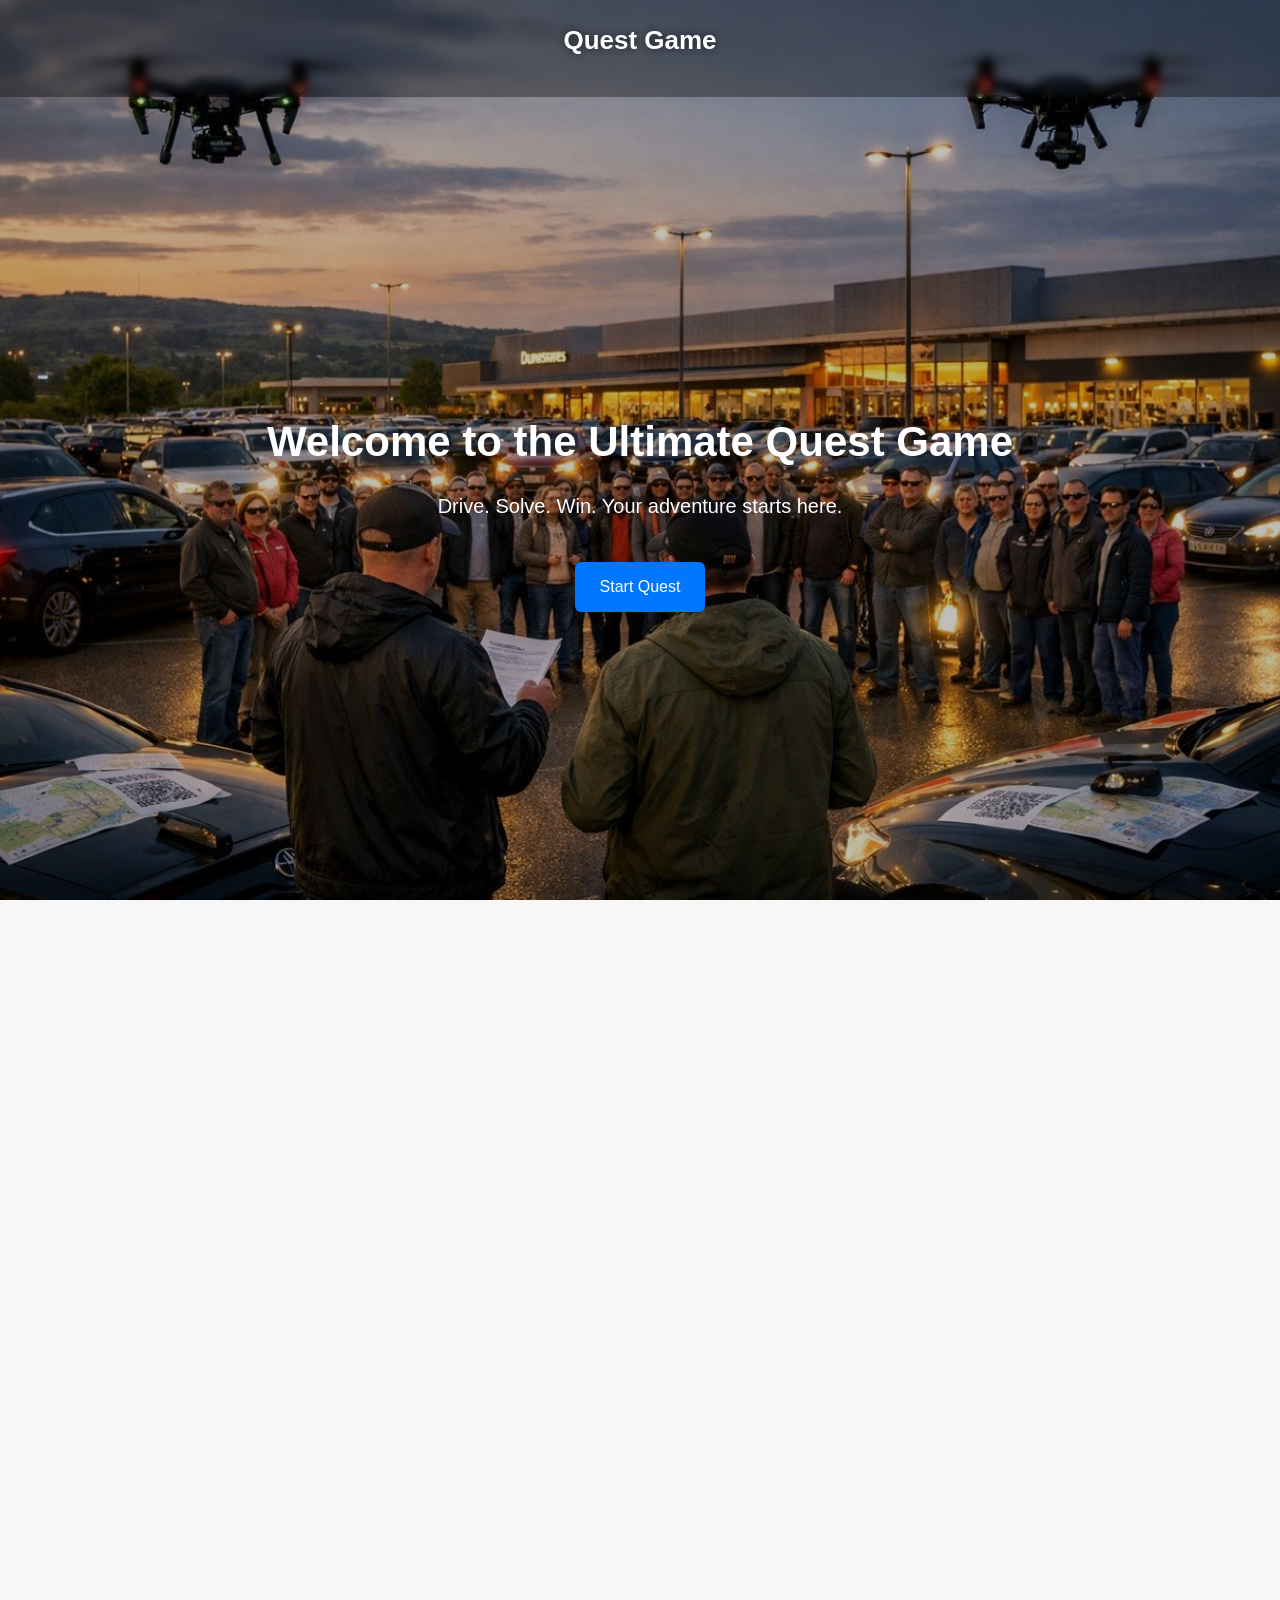
==== index.html @ c4f96b84 "First commit" ====
<!doctype html>
<html lang="en">
  <head>
    <meta charset="UTF-8" />
    <meta name="viewport" content="width=device-width, initial-scale=1.0" />
    <title>Quest Game</title>

    <!-- Global styles -->
    <link rel="stylesheet" href="style.css" />
  </head>

  <body>
    <!-- HEADER (не займає місце, буде поверх hero) -->
    <header>
      <h1><a href="index.html" class="logo-link">Quest Game</a></h1>
    </header>

    <main>
      <!-- HERO SECTION -->
      <section class="hero">
        <div class="hero-overlay">
          <h2>Welcome to the Ultimate Quest Game</h2>
          <p>Drive. Solve. Win. Your adventure starts here.</p>
          <a href="quest.html" class="btn">Start Quest</a>
        </div>
      </section>

      <!-- ABOUT SECTION -->
      <section class="about">
        <h3>What is this quest?</h3>
        <p>
          This is an interactive car-based adventure where you solve puzzles,
          follow clues, and compete with other teams across the city.
        </p>
      </section>

      <!-- FEATURES SECTION -->
      <section class="features">
        <h3>Why choose our quest?</h3>

        <ul>
          <li>Unique storyline</li>
          <li>Real locations and challenges</li>
          <li>Perfect for couples, friends, and families</li>
          <li>Easy registration and instant start</li>
          <li>Easy registration and instant start</li>
          <li>Easy registration and instant start</li>
        </ul>
      </section>

      <!-- CTA SECTION -->
      <section class="cta">
        <h3>Ready to begin?</h3>
        <a href="register.html" class="btn">Register Now</a>
      </section>
    </main>

    <!-- FOOTER -->
    <footer>
      <p>© 2026 Quest Game</p>
    </footer>

    <!-- Global scripts -->
    <script src="js/main.js"></script>
  </body>
</html>
---- style.css ----
/* ===== GLOBAL RESET ===== */
* {
  margin: 0;
  padding: 0;
  box-sizing: border-box;
}

/* ===== GLOBAL BASE ===== */
html,
body {
  height: 100%;
  width: 100%;
  font-family: Arial, sans-serif;
  background-color: #f7f7f7;
  color: #222;
  line-height: 1.6;
  overflow-x: hidden;
}

/* ===== HEADER (поверх hero, читабельний) ===== */
header {
  position: absolute;
  top: 0;
  left: 0;
  width: 100%;
  padding: 20px 0;
  text-align: center;
  background: rgba(0, 0, 0, 0.35);
  backdrop-filter: blur(4px);
  color: white;
  z-index: 10;
  border: none;
}

/* Лінк у хедері */
.logo-link {
  color: inherit;
  text-decoration: none;
}

.logo-link:hover {
  opacity: 0.8;
}

header h1 {
  font-size: 26px;
  text-shadow: 0 0 10px rgba(0, 0, 0, 0.7);
}

/* ===== FOOTER ===== */
footer {
  text-align: center;
  padding: 15px 0;
  background: #fff;
  border-top: 1px solid #ddd;
  margin-top: 40px;
}

/* ===== MAIN SECTIONS ===== */
main section {
  padding: 40px 20px;
  width: 100%;
  max-width: 900px;
  margin: 0 auto;
}

/* ===== TITLES ===== */
h1,
h2,
h3 {
  margin-bottom: 15px;
  text-align: center;
}

/* ===== BUTTONS ===== */
.btn {
  display: inline-block;
  padding: 12px 25px;
  background-color: #0077ff;
  color: white;
  text-decoration: none;
  border-radius: 6px;
  margin-top: 15px;
  transition: 0.2s;
}

.btn:hover {
  background-color: #005fcc;
}

/* ===== HERO SECTION (FULLSCREEN + FULL WIDTH) ===== */
.hero {
  position: relative;
  height: 100vh;
  width: 100%;
  max-width: 100% !important;
  margin: 0;
  padding: 0 20px;
  padding-top: 120px; /* щоб header не перекривав текст */

  display: flex;
  flex-direction: column;
  justify-content: center;
  align-items: center;

  text-align: center;
  color: white;

  background-image: url(img/bg.jpg.jpg);
  background-size: cover;
  background-position: center;
  background-repeat: no-repeat;
  background-attachment: fixed; /* <<< ПАРАЛАКС */
}

/* затемнення */
.hero::before {
  content: "";
  position: absolute;
  top: 0;
  left: 0;
  width: 100%;
  height: 100%;
  background: rgba(0, 0, 0, 0.25);
  z-index: 1;
}

/* контент поверх затемнення */
.hero h2,
.hero p,
.hero .btn {
  position: relative;
  z-index: 2;
}

.hero h2 {
  font-size: 42px;
  margin-bottom: 15px;
}

.hero p {
  font-size: 20px;
  margin-bottom: 25px;
}

/* ===== ABOUT SECTION ===== */
.about {
  background-color: #ffffff;
  border-radius: 8px;
  padding: 40px 30px;
  margin-top: 40px;
  box-shadow: 0 2px 10px rgba(0, 0, 0, 0.05);
}

.about p {
  font-size: 18px;
  text-align: center;
  margin-top: 10px;
}

/* ===== FEATURES SECTION ===== */
.features {
  margin-top: 40px;
}

.features h3 {
  text-align: center;
  margin-bottom: 25px;
}

.features ul {
  list-style: none;
  padding: 0;
  margin-top: 20px;

  display: grid;
  grid-template-columns: 1fr;
  gap: 15px;
}

.features li {
  background: #ffffff;
  padding: 18px 20px;
  border-radius: 8px;
  border: 1px solid #ddd;
  font-size: 17px;
  text-align: center;
  transition: 0.2s;
}

.features li:hover {
  background-color: #f0f6ff;
  border-color: #0077ff;
}

/* ===== CTA SECTION ===== */
.cta {
  margin-top: 50px;
  padding: 50px 20px;
  text-align: center;
  background: #0077ff;
  color: white;
  border-radius: 10px;
}

.cta h3 {
  font-size: 28px;
  margin-bottom: 20px;
}

.cta .btn {
  background-color: #ffffff;
  color: #0077ff;
  font-weight: bold;
}

.cta .btn:hover {
  background-color: #e6e6e6;
}

/* ===== RESPONSIVE TYPOGRAPHY ===== */
@media (max-width: 768px) {
  .hero h2 {
    font-size: 32px;
  }
  .hero p {
    font-size: 18px;
  }
  .cta h3 {
    font-size: 24px;
  }
}

@media (max-width: 480px) {
  .hero h2 {
    font-size: 26px;
  }
  .hero p {
    font-size: 16px;
  }
  .btn {
    padding: 10px 20px;
    font-size: 16px;
  }
}

/* ===== RESPONSIVE GRID ===== */
@media (min-width: 768px) {
  .features ul {
    grid-template-columns: repeat(2, 1fr);
  }
}

@media (min-width: 1200px) {
  .features ul {
    grid-template-columns: repeat(3, 1fr);
  }
}

/* ===== CTA MOBILE ===== */
@media (max-width: 600px) {
  .cta {
    padding: 35px 15px;
  }
}

/* ===== QUEST HERO ===== */
.quest-hero {
  padding-top: 180px;
  padding: 120px 20px 80px;
  text-align: center;
  background: linear-gradient(135deg, #0077ff, #004a99);
  color: white;
  border-radius: 0 0 20px 20px;
}

.quest-hero h2 {
  font-size: 36px;
  margin-bottom: 15px;
}

.quest-hero p {
  font-size: 18px;
  max-width: 700px;
  margin: 0 auto;
  opacity: 0.9;
}

/* ===== HERO ANIMATION ===== */
@keyframes heroFadeUp {
  0% {
    opacity: 0;
    transform: translateY(25px);
  }
  100% {
    opacity: 1;
    transform: translateY(0);
  }
}

.hero h2,
.hero p,
.hero .btn {
  opacity: 0;
  animation: heroFadeUp 1.2s ease-out forwards;
}

/* затримки для плавного каскаду */
.hero h2 {
  animation-delay: 0.2s;
}

.hero p {
  animation-delay: 0.45s;
}

.hero .btn {
  animation-delay: 0.7s;
}
@media (max-width: 768px) {
  .hero {
    background-attachment: scroll; /* без паралаксу на мобільних */
  }
}
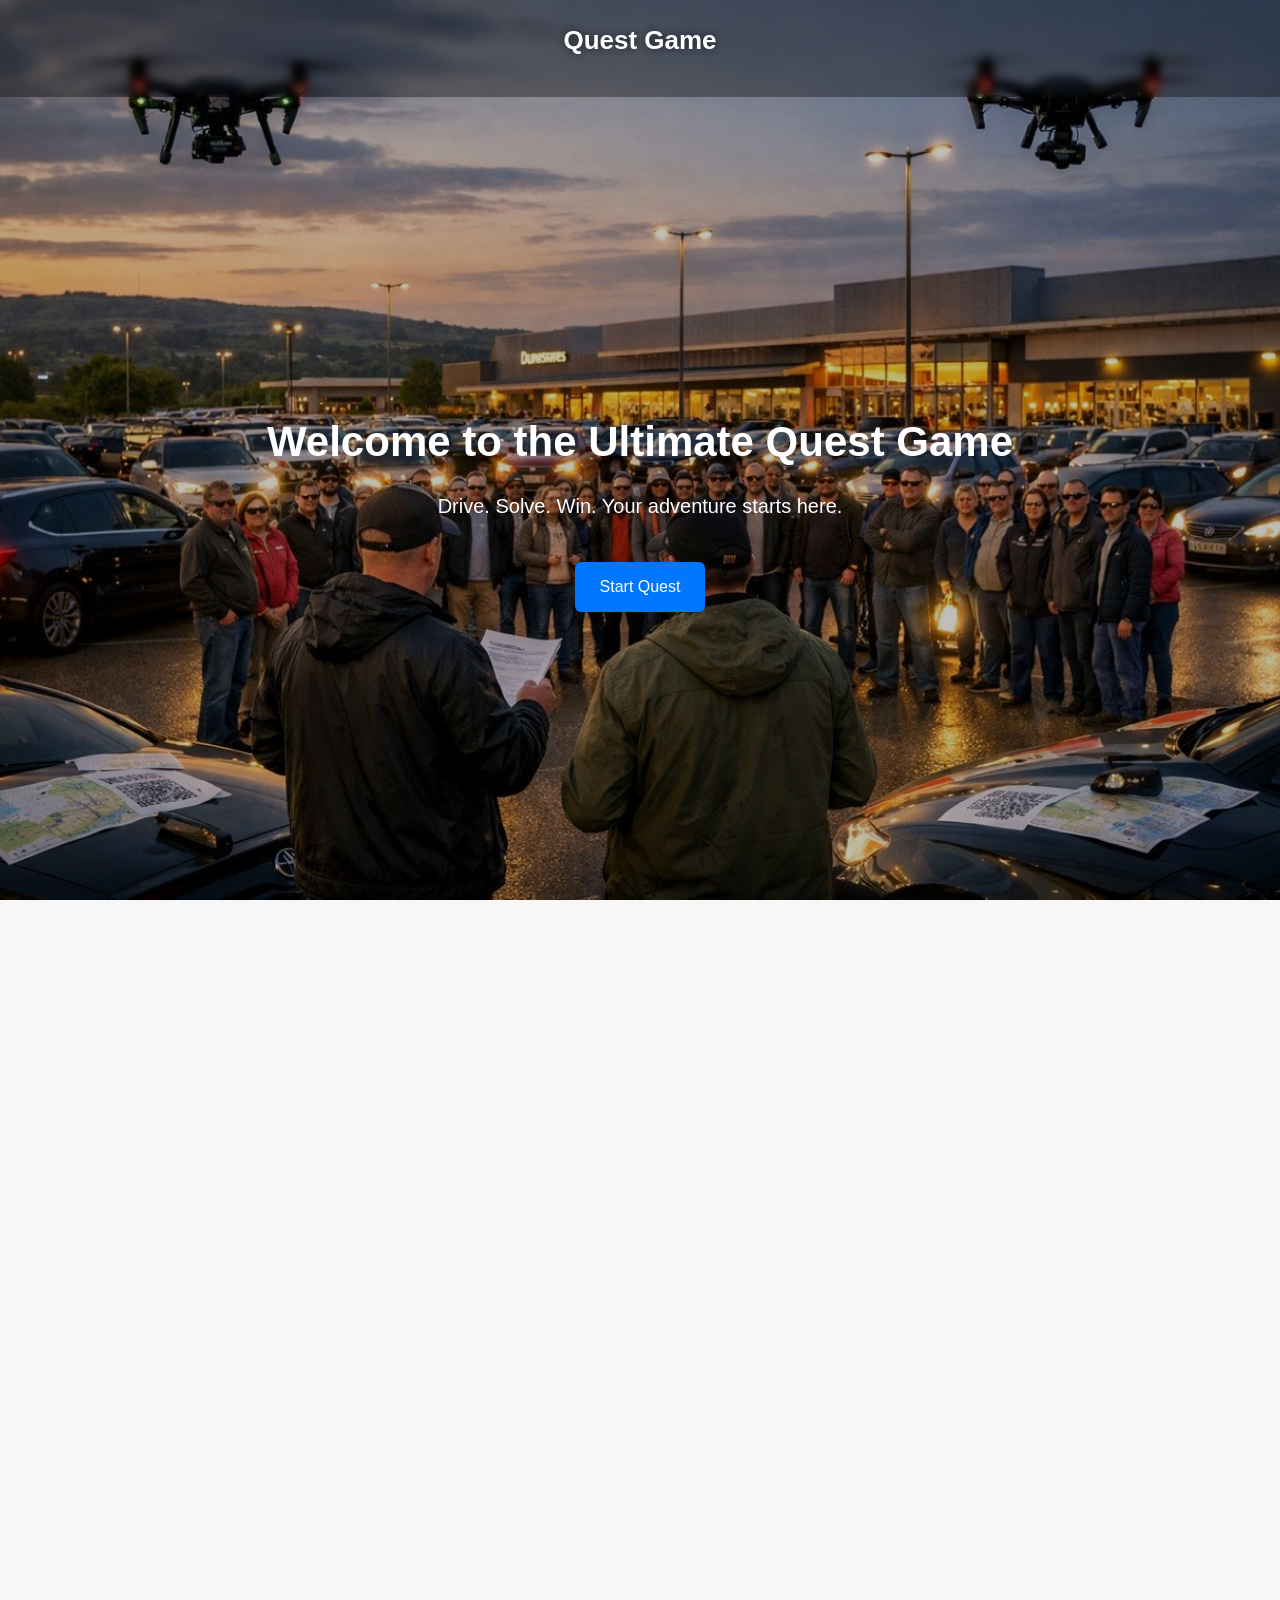
==== commit 05bb5971: "QuestPage" ====
--- a/index.html
+++ b/index.html
@@ -56,8 +56,49 @@
     </main>
 
     <!-- FOOTER -->
-    <footer>
-      <p>© 2026 Quest Game</p>
+    <footer class="site-footer">
+      <div class="footer-overlay">
+        <div class="footer-content">
+          <h2>QuestDrive</h2>
+          <p>Adventure. Speed. Mystery.</p>
+
+          <div class="social-links">
+            <a href="#" class="social-icon" aria-label="Facebook">
+              <svg viewBox="0 0 24 24">
+                <path
+                  d="M22 12a10 10 0 1 0-11.5 9.9v-7h-2v-3h2v-2.3c0-2 1.2-3.1 3-3.1.9 0 1.8.1 1.8.1v2h-1c-1 0-1.3.6-1.3 1.2V12h2.3l-.4 3h-1.9v7A10 10 0 0 0 22 12"
+                />
+              </svg>
+            </a>
+
+            <a href="#" class="social-icon" aria-label="Instagram">
+              <svg viewBox="0 0 24 24">
+                <path
+                  d="M7 2C4.2 2 2 4.2 2 7v10c0 2.8 2.2 5 5 5h10c2.8 0 5-2.2 5-5V7c0-2.8-2.2-5-5-5H7zm10 2c1.7 0 3 1.3 3 3v10c0 1.7-1.3 3-3 3H7c-1.7 0-3-1.3-3-3V7c0-1.7 1.3-3 3-3h10zm-5 3.5A4.5 4.5 0 1 0 16.5 12 4.5 4.5 0 0 0 12 7.5zm0 7.3A2.8 2.8 0 1 1 14.8 12 2.8 2.8 0 0 1 12 14.8zm4.7-8.8a1.1 1.1 0 1 1-1.1-1.1 1.1 1.1 0 0 1 1.1 1.1z"
+                />
+              </svg>
+            </a>
+
+            <a href="#" class="social-icon" aria-label="TikTok">
+              <svg viewBox="0 0 24 24">
+                <path
+                  d="M12.5 2h3.1c.2 1.6 1.3 3 2.8 3.6v3.1c-1.2-.1-2.4-.5-3.4-1.1v7.4a6 6 0 1 1-6-6h.5v3.2a2.8 2.8 0 1 0 2.8 2.8V2z"
+                />
+              </svg>
+            </a>
+
+            <a href="#" class="social-icon" aria-label="YouTube">
+              <svg viewBox="0 0 24 24">
+                <path
+                  d="M21.8 8.2s-.2-1.5-.8-2.2c-.8-.8-1.7-.8-2.1-.9C15.9 5 12 5 12 5h-.1s-3.9 0-6.9.1c-.4 0-1.3.1-2.1.9-.6.7-.8 2.2-.8 2.2S2 9.9 2 11.6v1.7c0 1.7.2 3.4.2 3.4s.2 1.5.8 2.2c.8.8 1.9.8 2.4.9 1.7.2 7 .2 7 .2s3.9 0 6.9-.1c.4 0 1.3-.1 2.1-.9.6-.7.8-2.2.8-2.2s.2-1.7.2-3.4v-1.7c0-1.7-.2-3.4-.2-3.4zM10 14.7V8.9l5.2 2.9z"
+                />
+              </svg>
+            </a>
+          </div>
+
+          <p class="copyright">© 2026 QuestDrive. All rights reserved.</p>
+        </div>
+      </div>
     </footer>
 
     <!-- Global scripts -->
--- a/style.css
+++ b/style.css
@@ -322,3 +322,131 @@
     background-attachment: scroll; /* без паралаксу на мобільних */
   }
 }
+
+/* ===== Footer ===== */
+
+.site-footer {
+  width: 100%;
+  height: 380px; /* трохи більше простору для картинки */
+  background-image: url("img/footer-city.jpg.jpg"); /* нова картинка */
+  background-size: cover;
+  background-position: center;
+  position: relative;
+  margin-top: 60px;
+  overflow: hidden; /* важливо для анімації */
+}
+
+/* Темний шар для контрасту */
+.footer-overlay {
+  width: 100%;
+  height: 100%;
+  background: rgba(0, 0, 0, 0.45);
+  display: flex;
+  justify-content: center;
+  align-items: center;
+  position: relative;
+  z-index: 2;
+}
+
+/* Анімація руху світла */
+.footer-overlay::before {
+  content: "";
+  position: absolute;
+  top: 0;
+  left: -120%;
+  width: 240%;
+  height: 100%;
+  background: linear-gradient(
+    90deg,
+    rgba(255, 255, 255, 0.03) 0%,
+    rgba(255, 255, 255, 0.12) 50%,
+    rgba(255, 255, 255, 0.03) 100%
+  );
+  animation: lightMove 9s linear infinite;
+  z-index: 1;
+}
+
+@keyframes lightMove {
+  0% {
+    left: -120%;
+  }
+  100% {
+    left: 120%;
+  }
+}
+
+/* Пульсація міста */
+.site-footer::after {
+  content: "";
+  position: absolute;
+  inset: 0;
+  background: radial-gradient(
+    circle at 50% 60%,
+    rgba(255, 180, 80, 0.18),
+    transparent 70%
+  );
+  animation: pulseGlow 7s ease-in-out infinite;
+  z-index: 1;
+}
+
+@keyframes pulseGlow {
+  0%,
+  100% {
+    opacity: 0.25;
+  }
+  50% {
+    opacity: 0.55;
+  }
+}
+
+/* Контент футера */
+.footer-content {
+  text-align: center;
+  color: #fff;
+  position: relative;
+  z-index: 3;
+}
+
+.footer-content h2 {
+  font-size: 32px;
+  margin-bottom: 10px;
+}
+
+.footer-content p {
+  margin: 5px 0;
+  font-size: 16px;
+}
+
+/* Соцмережі */
+.social-links {
+  display: flex;
+  justify-content: center;
+  gap: 25px;
+  margin-top: 20px;
+}
+
+.social-icon {
+  width: 40px;
+  height: 40px;
+  display: flex;
+  justify-content: center;
+  align-items: center;
+  background: rgba(255, 255, 255, 0.1);
+  border-radius: 50%;
+  transition: 0.3s;
+}
+
+.social-icon svg {
+  width: 22px;
+  height: 22px;
+  fill: #ffffff;
+  transition: 0.3s;
+}
+
+.social-icon:hover {
+  background: #ffcc00;
+}
+
+.social-icon:hover svg {
+  fill: #000;
+}
